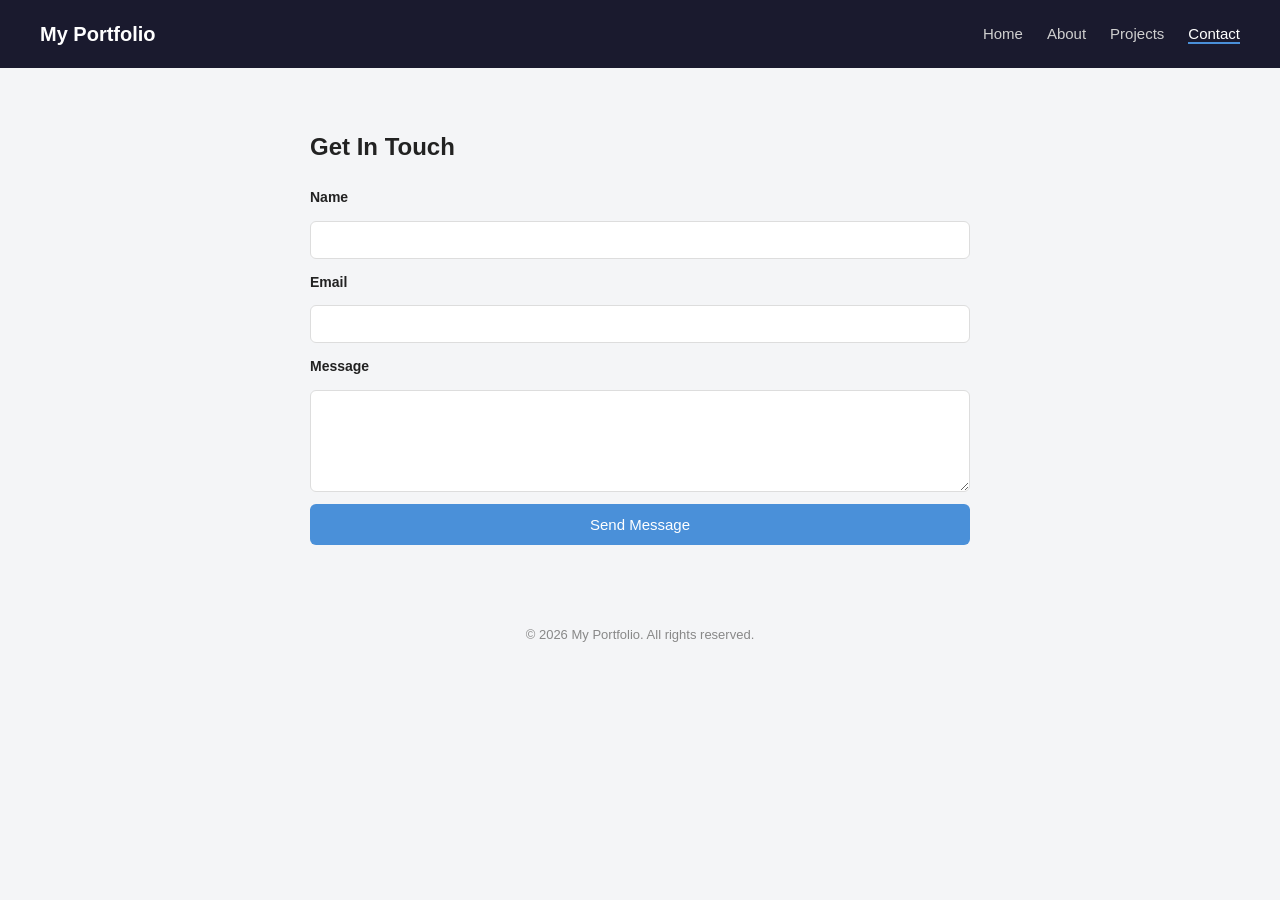
==== docs/contact.html @ 4a873555 "rename source to docs" ====
<!DOCTYPE html>
<html lang="en">
<head>
    <meta charset="UTF-8">
    <title>My Portfolio - Contact</title>
    <link rel="stylesheet" href="css/style.css">
</head>
<body>
    <nav>
        <div class="logo">My Portfolio</div>
        <ul class="nav-links">
            <li><a href="index.html">Home</a></li>
            <li><a href="about.html">About</a></li>
            <li><a href="projects.html">Projects</a></li>
            <li><a href="contact.html" class="active">Contact</a></li>
        </ul>
    </nav>

    <section class="content">
        <h1>Get In Touch</h1>
        <form id="contact-form">
            <label for="name">Name</label>
            <input type="text" id="name" name="name" required>

            <label for="email">Email</label>
            <input type="email" id="email" name="email" required>

            <label for="message">Message</label>
            <textarea id="message" name="message" rows="5" required></textarea>

            <button type="submit">Send Message</button>
        </form>
        <p id="form-status"></p>
    </section>

    <footer>
        <p>&copy; 2026 My Portfolio. All rights reserved.</p>
    </footer>

    <script src="js/script.js"></script>
</body>
</html>
---- docs/css/style.css ----
* {
    box-sizing: border-box;
    margin: 0;
    padding: 0;
}

body {
    font-family: -apple-system, BlinkMacSystemFont, 'Segoe UI', Roboto, sans-serif;
    background: #f4f5f7;
    color: #222;
    line-height: 1.6;
}

nav {
    display: flex;
    justify-content: space-between;
    align-items: center;
    background: #1a1a2e;
    padding: 18px 40px;
}

.logo {
    color: #fff;
    font-size: 20px;
    font-weight: 700;
}

.nav-links {
    list-style: none;
    display: flex;
    gap: 24px;
}

.nav-links a {
    color: #cfcfcf;
    text-decoration: none;
    font-size: 15px;
}

.nav-links a:hover,
.nav-links a.active {
    color: #fff;
    border-bottom: 2px solid #4a90d9;
}

.hero {
    text-align: center;
    padding: 100px 20px;
}

.hero h1 {
    font-size: 36px;
    margin-bottom: 12px;
}

.hero p {
    color: #666;
    margin-bottom: 24px;
}

.btn {
    display: inline-block;
    background: #4a90d9;
    color: #fff;
    padding: 12px 24px;
    border-radius: 6px;
    text-decoration: none;
    font-size: 15px;
}

.btn:hover {
    background: #3a7bc0;
}

.content {
    max-width: 700px;
    margin: 60px auto;
    padding: 0 20px;
}

.content h1 {
    margin-bottom: 20px;
}

.content p {
    margin-bottom: 16px;
    color: #444;
}

.project-grid {
    display: grid;
    grid-template-columns: repeat(auto-fit, minmax(220px, 1fr));
    gap: 20px;
    margin-top: 20px;
}

.project-card {
    background: #fff;
    padding: 20px;
    border-radius: 8px;
    box-shadow: 0 2px 8px rgba(0,0,0,0.08);
}

.project-card h3 {
    margin-bottom: 10px;
    color: #1a1a2e;
}

form {
    display: flex;
    flex-direction: column;
    gap: 12px;
    margin-top: 20px;
}

label {
    font-size: 14px;
    font-weight: 600;
}

input, textarea {
    padding: 10px;
    border: 1px solid #ddd;
    border-radius: 6px;
    font-size: 14px;
}

button {
    background: #4a90d9;
    color: #fff;
    border: none;
    padding: 12px;
    border-radius: 6px;
    font-size: 15px;
    cursor: pointer;
}

button:hover {
    background: #3a7bc0;
}

#form-status {
    margin-top: 10px;
    color: #2e7d32;
    font-weight: 600;
}

footer {
    text-align: center;
    padding: 20px;
    color: #888;
    font-size: 13px;
}
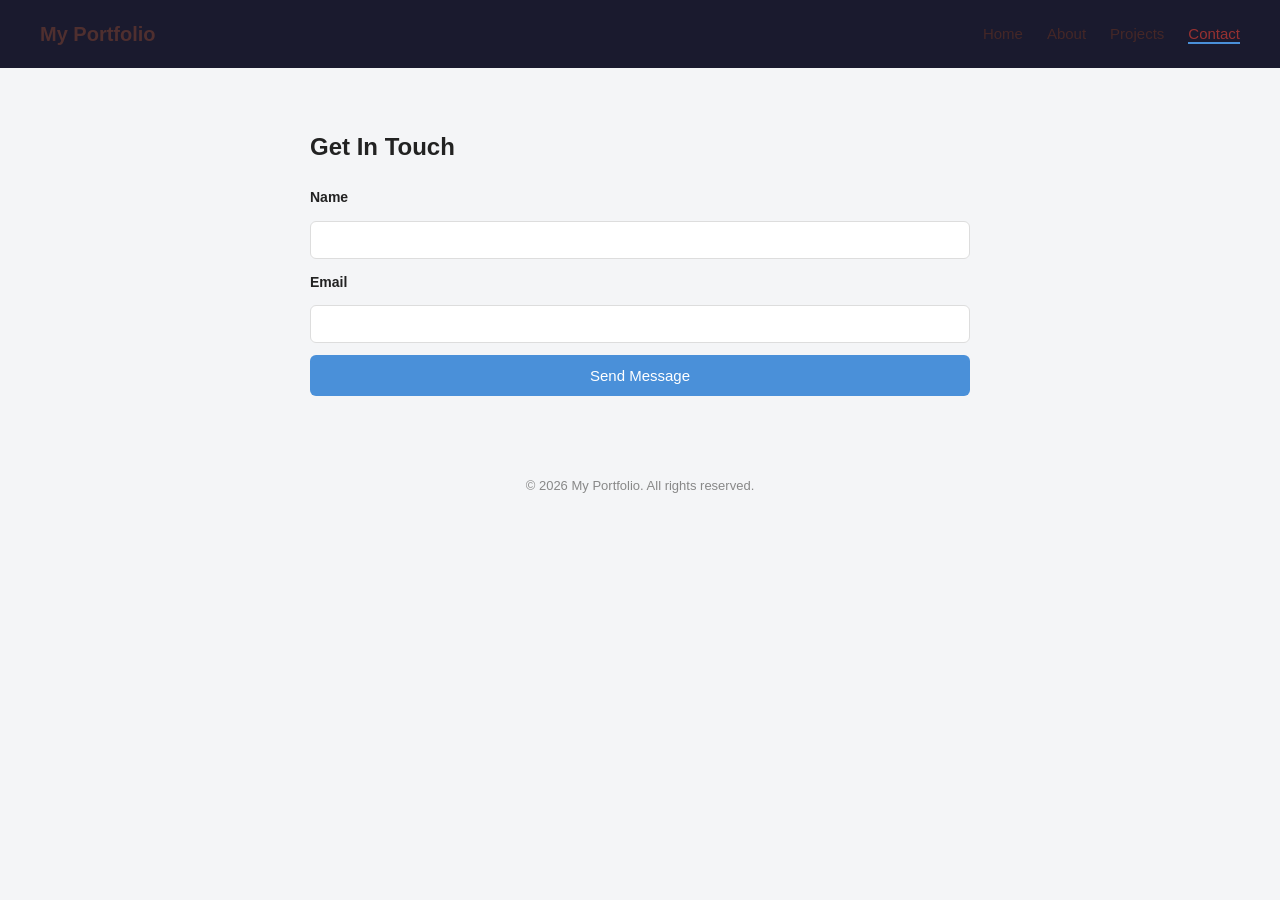
==== commit 38878ad5: "changed texts" ====
--- a/docs/contact.html
+++ b/docs/contact.html
@@ -25,8 +25,6 @@
             <label for="email">Email</label>
             <input type="email" id="email" name="email" required>
 
-            <label for="message">Message</label>
-            <textarea id="message" name="message" rows="5" required></textarea>
 
             <button type="submit">Send Message</button>
         </form>
--- a/docs/css/style.css
+++ b/docs/css/style.css
@@ -20,7 +20,7 @@
 }
 
 .logo {
-    color: #fff;
+    color: #4f2f2f;
     font-size: 20px;
     font-weight: 700;
 }
@@ -32,14 +32,14 @@
 }
 
 .nav-links a {
-    color: #cfcfcf;
+    color: #442727;
     text-decoration: none;
     font-size: 15px;
 }
 
 .nav-links a:hover,
 .nav-links a.active {
-    color: #fff;
+    color: #973131;
     border-bottom: 2px solid #4a90d9;
 }
 
